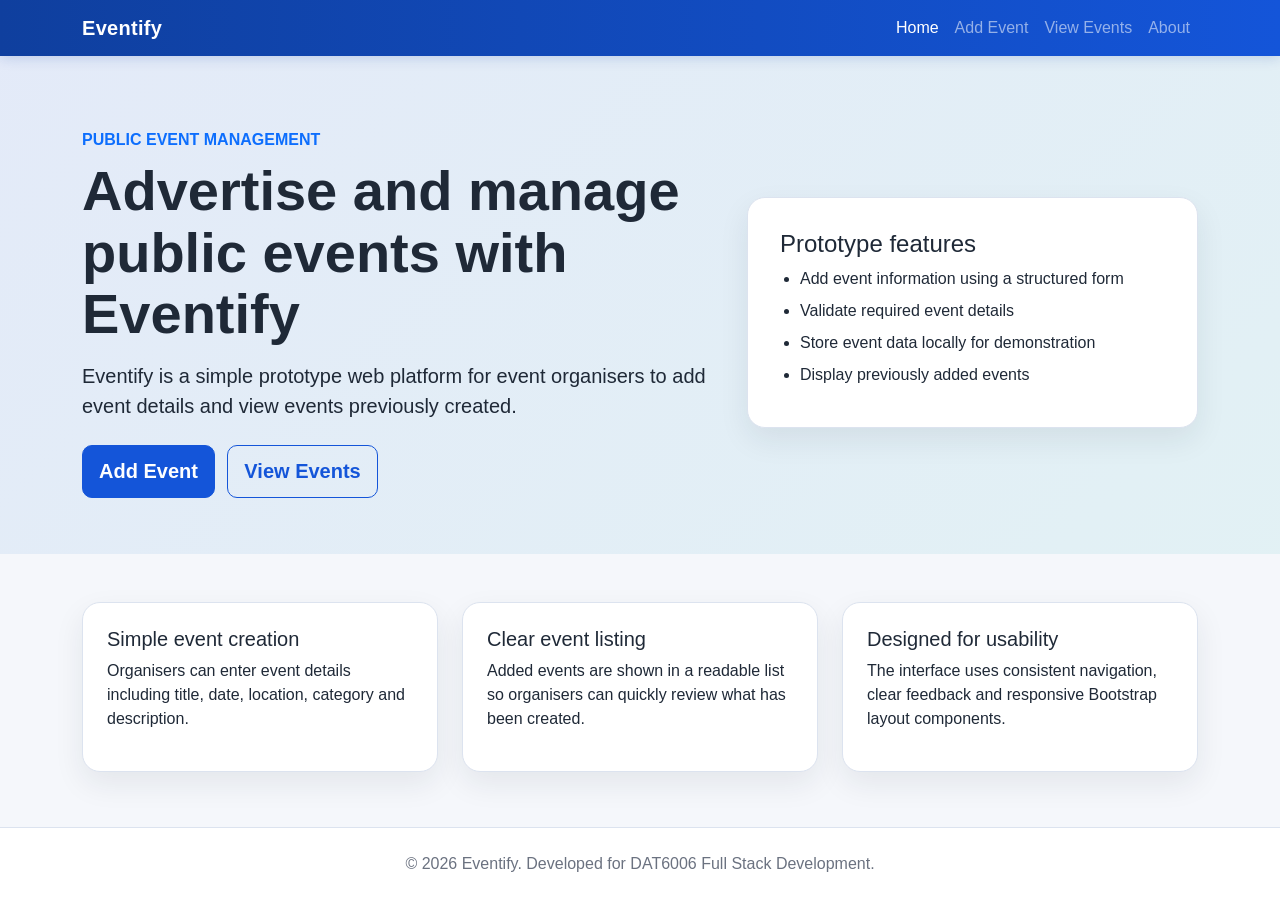
==== index.html @ f2e52086 "Initial working Eventify prototype" ====
<!DOCTYPE html>
<html lang="en">
<head>
  <meta charset="UTF-8">
  <meta name="viewport" content="width=device-width, initial-scale=1.0">
  <title>Eventify | Home</title>

  <!-- Bootstrap CSS framework -->
  <link href="https://cdn.jsdelivr.net/npm/bootstrap@5.3.3/dist/css/bootstrap.min.css" rel="stylesheet">

  <!-- Custom CSS -->
  <link rel="stylesheet" href="css/styles.css">
</head>
<body>

  <!-- Navigation -->
  <nav class="navbar navbar-expand-lg navbar-dark bg-primary">
    <div class="container">
      <a class="navbar-brand fw-bold" href="index.html">Eventify</a>

      <button class="navbar-toggler" type="button" data-bs-toggle="collapse" data-bs-target="#mainNavbar">
        <span class="navbar-toggler-icon"></span>
      </button>

      <div class="collapse navbar-collapse" id="mainNavbar">
        <ul class="navbar-nav ms-auto">
          <li class="nav-item">
            <a class="nav-link active" href="index.html">Home</a>
          </li>
          <li class="nav-item">
            <a class="nav-link" href="add-event.html">Add Event</a>
          </li>
          <li class="nav-item">
            <a class="nav-link" href="events.html">View Events</a>
          </li>
          <li class="nav-item">
            <a class="nav-link" href="about.html">About</a>
          </li>
        </ul>
      </div>
    </div>
  </nav>

  <!-- Hero section -->
  <header class="hero-section">
    <div class="container">
      <div class="row align-items-center g-4">
        <div class="col-lg-7">
          <p class="text-uppercase fw-semibold text-primary mb-2">Public Event Management</p>
          <h1 class="display-4 fw-bold">Advertise and manage public events with Eventify</h1>
          <p class="lead mt-3">
            Eventify is a simple prototype web platform for event organisers to add event details and view events previously created.
          </p>
          <div class="mt-4">
            <a href="add-event.html" class="btn btn-primary btn-lg me-2">Add Event</a>
            <a href="events.html" class="btn btn-outline-primary btn-lg">View Events</a>
          </div>
        </div>

        <div class="col-lg-5">
          <div class="hero-card">
            <h2 class="h4">Prototype features</h2>
            <ul class="feature-list">
              <li>Add event information using a structured form</li>
              <li>Validate required event details</li>
              <li>Store event data locally for demonstration</li>
              <li>Display previously added events</li>
            </ul>
          </div>
        </div>
      </div>
    </div>
  </header>

  <!-- Feature cards -->
  <main class="container my-5">
    <section class="row g-4">
      <div class="col-md-4">
        <div class="info-card h-100">
          <h2 class="h5">Simple event creation</h2>
          <p>
            Organisers can enter event details including title, date, location, category and description.
          </p>
        </div>
      </div>

      <div class="col-md-4">
        <div class="info-card h-100">
          <h2 class="h5">Clear event listing</h2>
          <p>
            Added events are shown in a readable list so organisers can quickly review what has been created.
          </p>
        </div>
      </div>

      <div class="col-md-4">
        <div class="info-card h-100">
          <h2 class="h5">Designed for usability</h2>
          <p>
            The interface uses consistent navigation, clear feedback and responsive Bootstrap layout components.
          </p>
        </div>
      </div>
    </section>
  </main>

  <!-- Footer -->
  <footer class="site-footer">
    <div class="container text-center">
      <p class="mb-0">&copy; 2026 Eventify. Developed for DAT6006 Full Stack Development.</p>
    </div>
  </footer>

  <!-- Bootstrap JavaScript -->
  <script src="https://cdn.jsdelivr.net/npm/bootstrap@5.3.3/dist/js/bootstrap.bundle.min.js"></script>

  <!-- Custom JavaScript -->
  <script src="js/main.js"></script>
</body>
</html>
---- css/styles.css ----
:root {
  --eventify-primary: #1455d9;
  --eventify-primary-dark: #0f3f9e;
  --eventify-accent: #00a8a8;
  --eventify-bg: #f5f7fb;
  --eventify-text: #1f2937;
  --eventify-muted: #6b7280;
  --eventify-card: #ffffff;
  --eventify-border: #dce3ef;
}

* {
  box-sizing: border-box;
}

body {
  min-height: 100vh;
  display: flex;
  flex-direction: column;
  font-family: "Segoe UI", Arial, sans-serif;
  color: var(--eventify-text);
  background: var(--eventify-bg);
}

main {
  flex: 1;
}

.navbar {
  box-shadow: 0 2px 12px rgba(15, 63, 158, 0.18);
}

.bg-primary {
  background: linear-gradient(90deg, var(--eventify-primary-dark), var(--eventify-primary)) !important;
}

.navbar-brand {
  letter-spacing: 0.3px;
}

.nav-link {
  font-weight: 500;
}

.hero-section {
  padding: 4.5rem 0 3.5rem;
  background:
    linear-gradient(135deg, rgba(20, 85, 217, 0.08), rgba(0, 168, 168, 0.08)),
    var(--eventify-bg);
}

.hero-section h1 {
  max-width: 780px;
  line-height: 1.1;
}

.hero-card,
.info-card,
.form-card {
  background: var(--eventify-card);
  border: 1px solid var(--eventify-border);
  border-radius: 18px;
  box-shadow: 0 12px 30px rgba(31, 41, 55, 0.08);
}

.hero-card {
  padding: 2rem;
}

.info-card {
  padding: 1.5rem;
}

.form-card {
  padding: 2rem;
}

.feature-list {
  padding-left: 1.25rem;
  margin-bottom: 0;
}

.feature-list li {
  margin-bottom: 0.5rem;
}

.page-header {
  padding: 3rem 0 2rem;
  background:
    linear-gradient(135deg, rgba(20, 85, 217, 0.08), rgba(0, 168, 168, 0.08)),
    #ffffff;
  border-bottom: 1px solid var(--eventify-border);
}

.page-header h1 {
  font-size: clamp(2rem, 4vw, 3rem);
}

.form-label {
  font-weight: 600;
}

.form-control,
.form-select {
  border-radius: 10px;
  border-color: var(--eventify-border);
  padding: 0.75rem 0.85rem;
}

.form-control:focus,
.form-select:focus {
  border-color: var(--eventify-primary);
  box-shadow: 0 0 0 0.2rem rgba(20, 85, 217, 0.15);
}

.btn {
  border-radius: 10px;
  font-weight: 600;
  padding: 0.65rem 1rem;
}

.btn-primary {
  background-color: var(--eventify-primary);
  border-color: var(--eventify-primary);
}

.btn-primary:hover,
.btn-primary:focus {
  background-color: var(--eventify-primary-dark);
  border-color: var(--eventify-primary-dark);
}

.btn-outline-primary {
  color: var(--eventify-primary);
  border-color: var(--eventify-primary);
}

.btn-outline-primary:hover,
.btn-outline-primary:focus {
  background-color: var(--eventify-primary);
  border-color: var(--eventify-primary);
}

.event-card {
  height: 100%;
  background: #ffffff;
  border: 1px solid var(--eventify-border);
  border-radius: 18px;
  box-shadow: 0 10px 24px rgba(31, 41, 55, 0.08);
  overflow: hidden;
}

.event-card-body {
  padding: 1.5rem;
}

.event-category {
  display: inline-block;
  padding: 0.25rem 0.65rem;
  border-radius: 999px;
  background: rgba(0, 168, 168, 0.12);
  color: #047878;
  font-size: 0.85rem;
  font-weight: 700;
}

.event-meta {
  color: var(--eventify-muted);
  font-size: 0.95rem;
}

.empty-state {
  padding: 3rem 2rem;
  text-align: center;
  background: #ffffff;
  border: 1px dashed var(--eventify-border);
  border-radius: 18px;
}

.site-footer {
  padding: 1.5rem 0;
  margin-top: auto;
  background: #ffffff;
  border-top: 1px solid var(--eventify-border);
  color: var(--eventify-muted);
}

@media (max-width: 767px) {
  .hero-section {
    padding: 3rem 0;
  }

  .form-card,
  .hero-card,
  .info-card {
    padding: 1.25rem;
  }

  .display-4 {
    font-size: 2.2rem;
  }
}
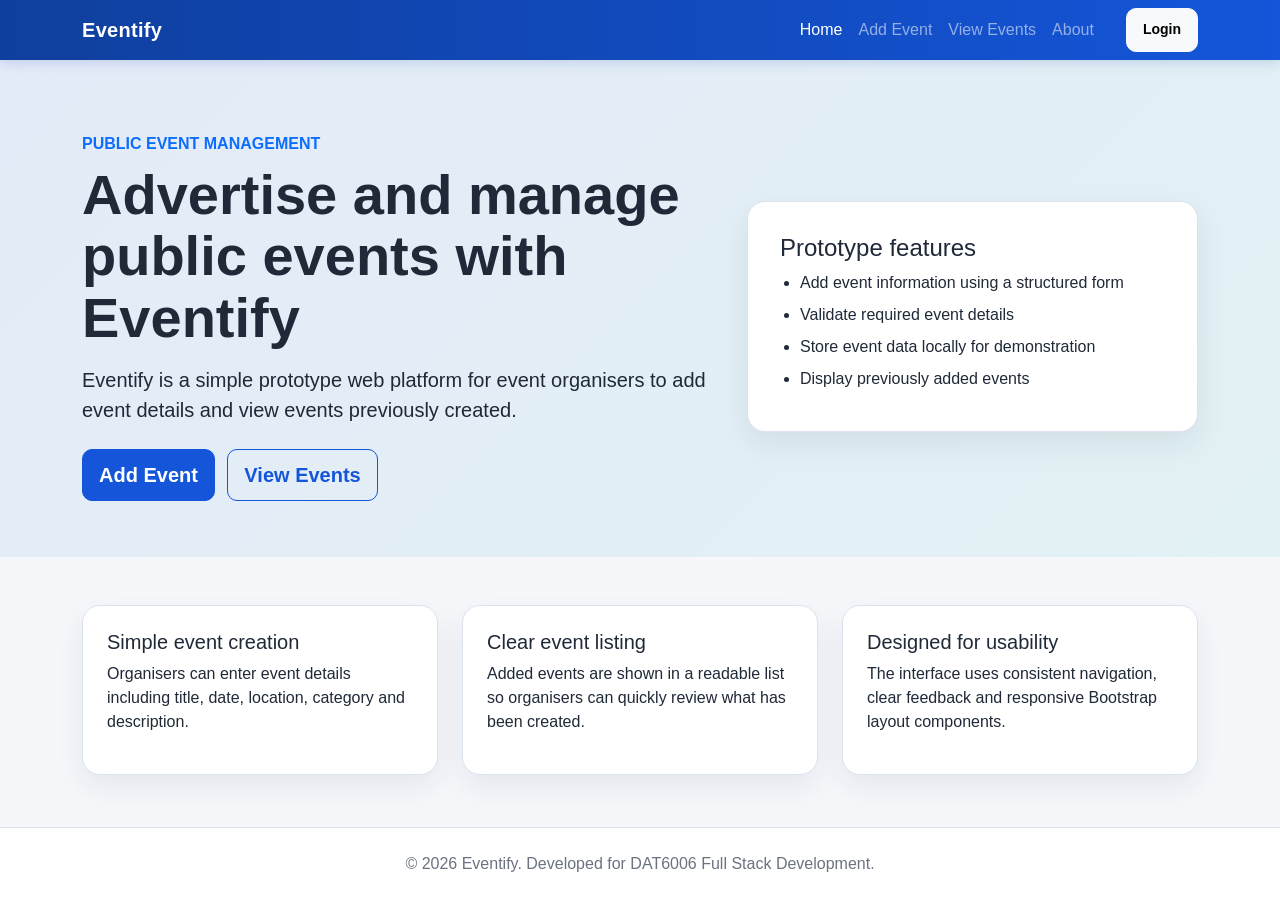
==== commit c72ab5ca: "Add simulated organiser login and event management features" ====
--- a/index.html
+++ b/index.html
@@ -37,6 +37,8 @@
             <a class="nav-link" href="about.html">About</a>
           </li>
         </ul>
+
+        <div id="navAuth" class="ms-3"></div>
       </div>
     </div>
   </nav>
@@ -116,5 +118,6 @@
 
   <!-- Custom JavaScript -->
   <script src="js/main.js"></script>
+  <script src="js/auth.js"></script>
 </body>
 </html>
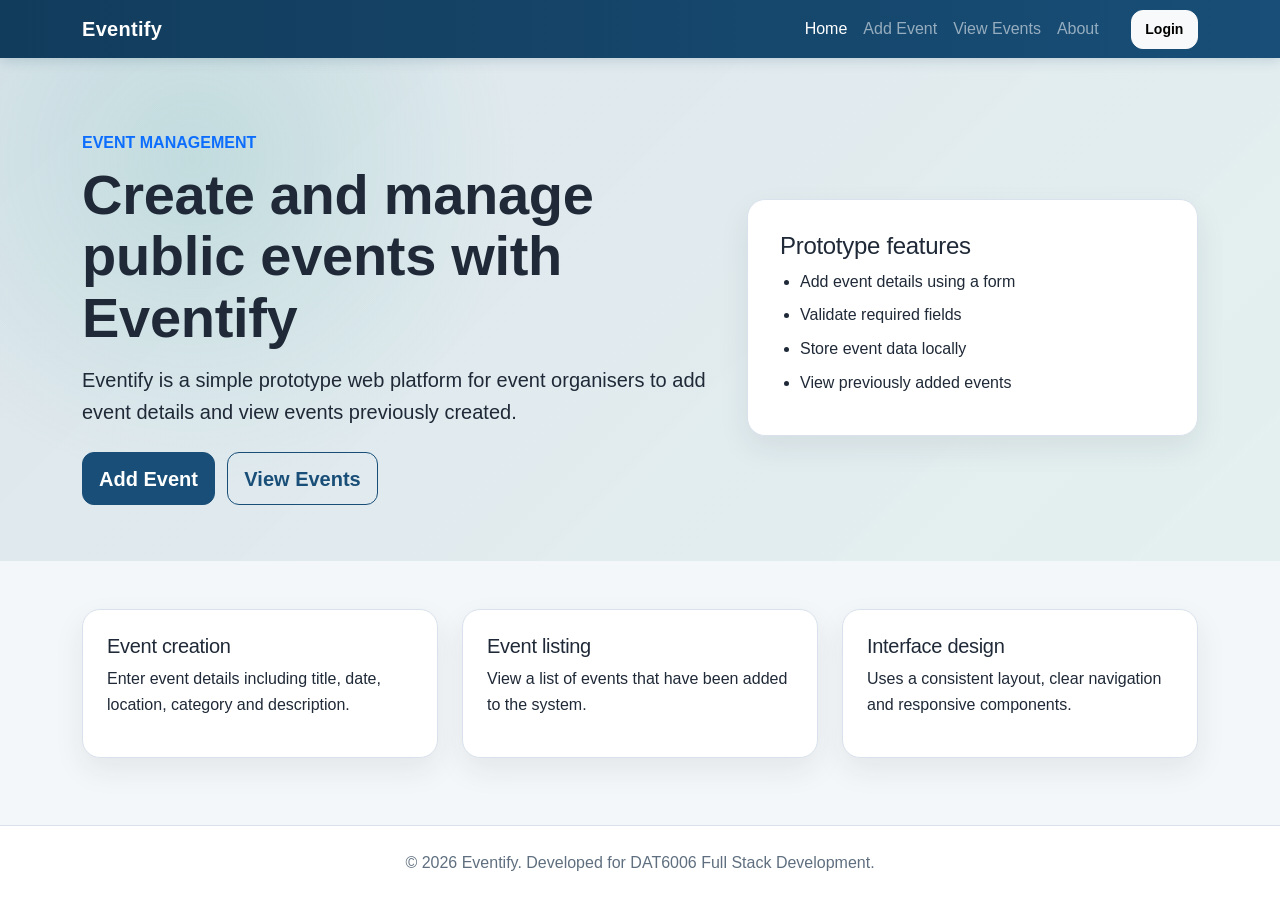
==== commit a9ecef24: "Refine placeholder text" ====
--- a/index.html
+++ b/index.html
@@ -48,8 +48,8 @@
     <div class="container">
       <div class="row align-items-center g-4">
         <div class="col-lg-7">
-          <p class="text-uppercase fw-semibold text-primary mb-2">Public Event Management</p>
-          <h1 class="display-4 fw-bold">Advertise and manage public events with Eventify</h1>
+          <p class="text-uppercase fw-semibold text-primary mb-2">Event Management</p>
+          <h1 class="display-4 fw-bold">Create and manage public events with Eventify</h1>
           <p class="lead mt-3">
             Eventify is a simple prototype web platform for event organisers to add event details and view events previously created.
           </p>
@@ -63,10 +63,10 @@
           <div class="hero-card">
             <h2 class="h4">Prototype features</h2>
             <ul class="feature-list">
-              <li>Add event information using a structured form</li>
-              <li>Validate required event details</li>
-              <li>Store event data locally for demonstration</li>
-              <li>Display previously added events</li>
+              <li>Add event details using a form</li>
+              <li>Validate required fields</li>
+              <li>Store event data locally</li>
+              <li>View previously added events</li>
             </ul>
           </div>
         </div>
@@ -79,27 +79,27 @@
     <section class="row g-4">
       <div class="col-md-4">
         <div class="info-card h-100">
-          <h2 class="h5">Simple event creation</h2>
+          <h2 class="h5">Event creation</h2>
           <p>
-            Organisers can enter event details including title, date, location, category and description.
+            Enter event details including title, date, location, category and description.
           </p>
         </div>
       </div>
 
       <div class="col-md-4">
         <div class="info-card h-100">
-          <h2 class="h5">Clear event listing</h2>
+          <h2 class="h5">Event listing</h2>
           <p>
-            Added events are shown in a readable list so organisers can quickly review what has been created.
+            View a list of events that have been added to the system.
           </p>
         </div>
       </div>
 
       <div class="col-md-4">
         <div class="info-card h-100">
-          <h2 class="h5">Designed for usability</h2>
+          <h2 class="h5">Interface design</h2>
           <p>
-            The interface uses consistent navigation, clear feedback and responsive Bootstrap layout components.
+            Uses a consistent layout, clear navigation and responsive components.
           </p>
         </div>
       </div>
--- a/css/styles.css
+++ b/css/styles.css
@@ -1,12 +1,16 @@
 :root {
-  --eventify-primary: #1455d9;
-  --eventify-primary-dark: #0f3f9e;
-  --eventify-accent: #00a8a8;
-  --eventify-bg: #f5f7fb;
+  --eventify-primary: #184e77;
+  --eventify-primary-dark: #123c5c;
+  --eventify-accent: #2a9d8f;
+  --eventify-accent-dark: #1f776d;
+  --eventify-bg: #f4f7f9;
+  --eventify-soft: #eaf4f4;
   --eventify-text: #1f2937;
-  --eventify-muted: #6b7280;
+  --eventify-muted: #5f6f7f;
   --eventify-card: #ffffff;
-  --eventify-border: #dce3ef;
+  --eventify-border: #d9e2ec;
+  --eventify-warning: #b45309;
+  --eventify-danger: #dc2626;
 }
 
 * {
@@ -18,6 +22,8 @@
   display: flex;
   flex-direction: column;
   font-family: "Segoe UI", Arial, sans-serif;
+  font-size: 16px;
+  line-height: 1.6;
   color: var(--eventify-text);
   background: var(--eventify-bg);
 }
@@ -26,8 +32,20 @@
   flex: 1;
 }
 
+.container {
+  max-width: 1140px;
+}
+
+h1,
+h2,
+h3 {
+  letter-spacing: -0.3px;
+}
+
+/* Navigation */
+
 .navbar {
-  box-shadow: 0 2px 12px rgba(15, 63, 158, 0.18);
+  box-shadow: 0 2px 12px rgba(18, 60, 92, 0.18);
 }
 
 .bg-primary {
@@ -41,11 +59,14 @@
 .nav-link {
   font-weight: 500;
 }
+
+/* Hero and page headers */
 
 .hero-section {
   padding: 4.5rem 0 3.5rem;
   background:
-    linear-gradient(135deg, rgba(20, 85, 217, 0.08), rgba(0, 168, 168, 0.08)),
+    radial-gradient(circle at 15% 20%, rgba(42, 157, 143, 0.16), transparent 28%),
+    linear-gradient(135deg, rgba(24, 78, 119, 0.10), rgba(42, 157, 143, 0.08)),
     var(--eventify-bg);
 }
 
@@ -53,6 +74,21 @@
   max-width: 780px;
   line-height: 1.1;
 }
+
+.page-header {
+  padding: 3rem 0 2rem;
+  background:
+    radial-gradient(circle at 10% 20%, rgba(42, 157, 143, 0.12), transparent 28%),
+    linear-gradient(135deg, rgba(24, 78, 119, 0.08), rgba(42, 157, 143, 0.08)),
+    #ffffff;
+  border-bottom: 1px solid var(--eventify-border);
+}
+
+.page-header h1 {
+  font-size: clamp(2rem, 4vw, 3rem);
+}
+
+/* Cards */
 
 .hero-card,
 .info-card,
@@ -75,6 +111,21 @@
   padding: 2rem;
 }
 
+.info-card,
+.hero-card,
+.form-card,
+.event-card,
+.filter-panel {
+  transition: box-shadow 0.25s ease, transform 0.25s ease;
+}
+
+.info-card:hover,
+.hero-card:hover,
+.event-card:hover {
+  transform: translateY(-3px);
+  box-shadow: 0 16px 34px rgba(31, 41, 55, 0.10);
+}
+
 .feature-list {
   padding-left: 1.25rem;
   margin-bottom: 0;
@@ -84,17 +135,7 @@
   margin-bottom: 0.5rem;
 }
 
-.page-header {
-  padding: 3rem 0 2rem;
-  background:
-    linear-gradient(135deg, rgba(20, 85, 217, 0.08), rgba(0, 168, 168, 0.08)),
-    #ffffff;
-  border-bottom: 1px solid var(--eventify-border);
-}
-
-.page-header h1 {
-  font-size: clamp(2rem, 4vw, 3rem);
-}
+/* Forms */
 
 .form-label {
   font-weight: 600;
@@ -102,21 +143,27 @@
 
 .form-control,
 .form-select {
-  border-radius: 10px;
+  border-radius: 12px;
   border-color: var(--eventify-border);
   padding: 0.75rem 0.85rem;
 }
 
 .form-control:focus,
 .form-select:focus {
-  border-color: var(--eventify-primary);
-  box-shadow: 0 0 0 0.2rem rgba(20, 85, 217, 0.15);
-}
+  border-color: var(--eventify-accent);
+  box-shadow: 0 0 0 0.2rem rgba(42, 157, 143, 0.18);
+}
+
+/* Buttons */
 
 .btn {
-  border-radius: 10px;
+  border-radius: 12px;
   font-weight: 600;
   padding: 0.65rem 1rem;
+}
+
+.btn-sm {
+  padding: 0.5rem 0.85rem;
 }
 
 .btn-primary {
@@ -141,6 +188,27 @@
   border-color: var(--eventify-primary);
 }
 
+.btn-outline-danger {
+  color: var(--eventify-danger);
+  border-color: var(--eventify-danger);
+}
+
+.btn-outline-danger:hover,
+.btn-outline-danger:focus {
+  background-color: var(--eventify-danger);
+  border-color: var(--eventify-danger);
+}
+
+/* Event list */
+
+.filter-panel {
+  background: #ffffff;
+  border: 1px solid var(--eventify-border);
+  border-radius: 18px;
+  padding: 1.25rem;
+  box-shadow: 0 10px 24px rgba(31, 41, 55, 0.05);
+}
+
 .event-card {
   height: 100%;
   background: #ffffff;
@@ -158,10 +226,29 @@
   display: inline-block;
   padding: 0.25rem 0.65rem;
   border-radius: 999px;
-  background: rgba(0, 168, 168, 0.12);
-  color: #047878;
+  background: rgba(42, 157, 143, 0.16);
+  color: var(--eventify-accent-dark);
   font-size: 0.85rem;
   font-weight: 700;
+}
+
+.event-status {
+  display: inline-block;
+  padding: 0.25rem 0.65rem;
+  border-radius: 999px;
+  font-size: 0.85rem;
+  font-weight: 700;
+  white-space: nowrap;
+}
+
+.event-status-upcoming {
+  background: rgba(42, 157, 143, 0.16);
+  color: var(--eventify-accent-dark);
+}
+
+.event-status-past {
+  background: rgba(180, 83, 9, 0.16);
+  color: var(--eventify-warning);
 }
 
 .event-meta {
@@ -177,6 +264,8 @@
   border-radius: 18px;
 }
 
+/* Footer */
+
 .site-footer {
   padding: 1.5rem 0;
   margin-top: auto;
@@ -184,6 +273,8 @@
   border-top: 1px solid var(--eventify-border);
   color: var(--eventify-muted);
 }
+
+/* Responsive */
 
 @media (max-width: 767px) {
   .hero-section {
@@ -199,4 +290,8 @@
   .display-4 {
     font-size: 2.2rem;
   }
+
+  .filter-panel {
+    padding: 1rem;
+  }
 }
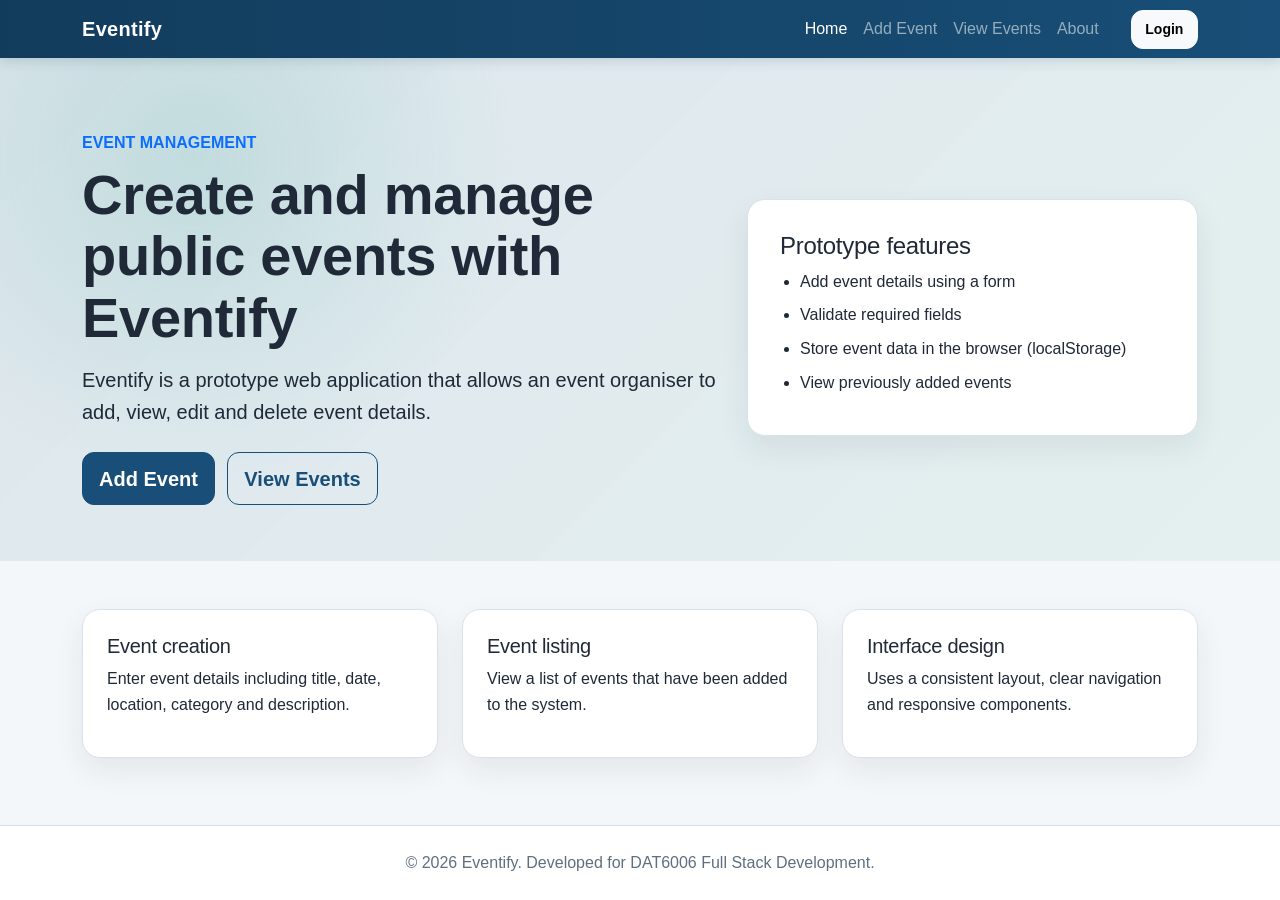
==== commit 5e77cdb2: "Further text refinement" ====
--- a/index.html
+++ b/index.html
@@ -51,7 +51,7 @@
           <p class="text-uppercase fw-semibold text-primary mb-2">Event Management</p>
           <h1 class="display-4 fw-bold">Create and manage public events with Eventify</h1>
           <p class="lead mt-3">
-            Eventify is a simple prototype web platform for event organisers to add event details and view events previously created.
+            Eventify is a prototype web application that allows an event organiser to add, view, edit and delete event details.
           </p>
           <div class="mt-4">
             <a href="add-event.html" class="btn btn-primary btn-lg me-2">Add Event</a>
@@ -65,7 +65,7 @@
             <ul class="feature-list">
               <li>Add event details using a form</li>
               <li>Validate required fields</li>
-              <li>Store event data locally</li>
+              <li>Store event data in the browser (localStorage)</li>
               <li>View previously added events</li>
             </ul>
           </div>
